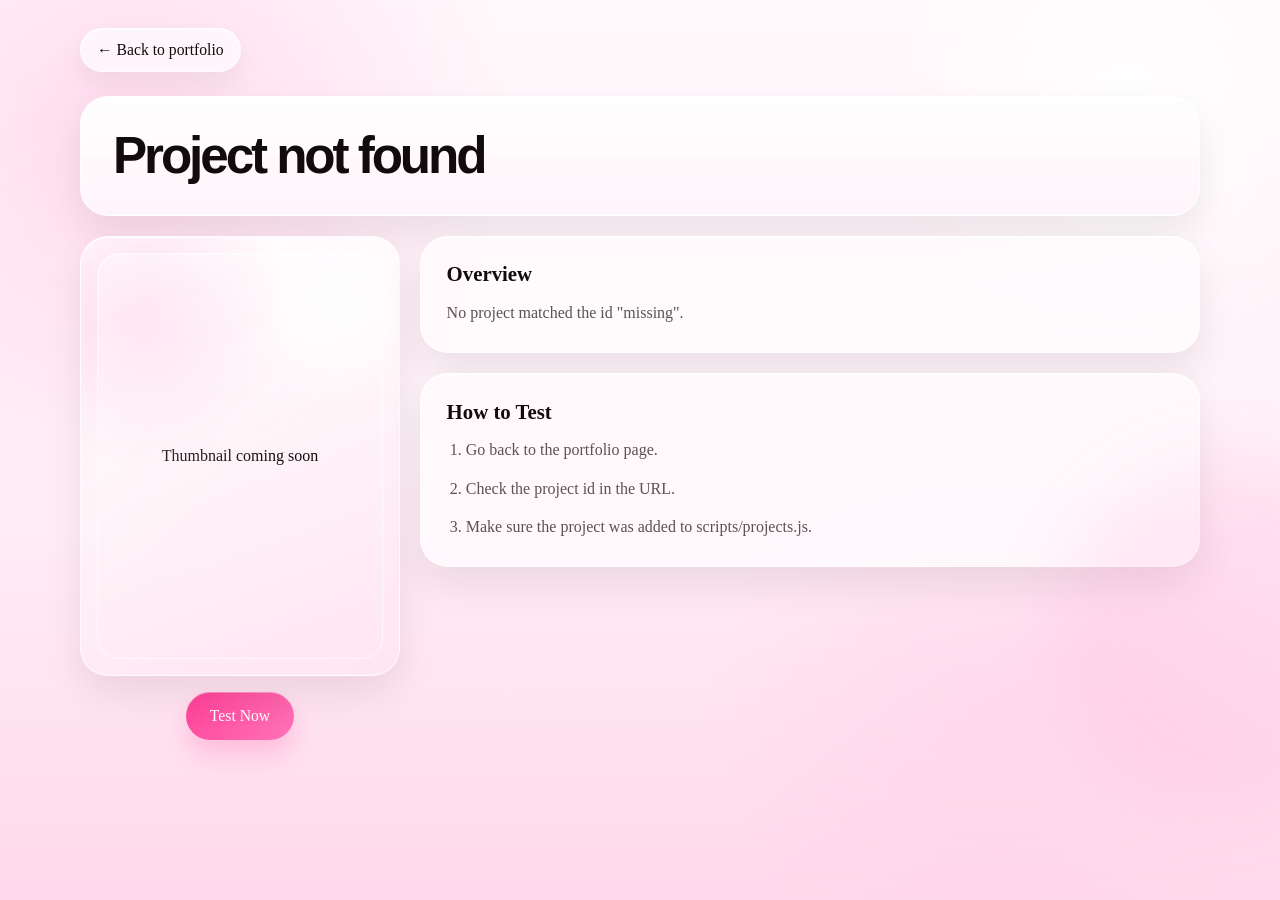
==== card-elements/project.html @ 53191933 "Pages fix?" ====
<!DOCTYPE html>
<html lang="en">
<head>
    <meta charset="UTF-8">
    <meta name="viewport" content="width=device-width, initial-scale=1.0">
    <title>Project Details</title>
    <meta
        name="description"
        content="Project details"
    >
    <link rel="stylesheet" href="general-card.css">
</head>
<body data-project-detail-page>
    <header class="detail-nav">
        <a class="back-link" href="../index.html">← Back to portfolio</a>
    </header>

    <main class="detail-shell">
        <section class="detail-header">
            <h1 data-project-title>Project name</h1>
        </section>

        <section class="detail-layout">
            <div class="detail-left-column">
                <div class="detail-preview" data-project-preview></div>

                <div class="detail-actions">
                    <a class="primary-button" data-project-link href="#" target="_blank" rel="noopener noreferrer">Test Now</a>
                </div>
            </div>

            <div class="detail-right-column">
                <article class="detail-card detail-card-compact">
                    <h2>Overview</h2>
                    <p data-project-overview>Project overview</p>
                </article>

                <article class="detail-card">
                    <h2>How to Test</h2>
                    <ol class="detail-list" data-project-steps></ol>
                </article>
            </div>
        </section>
    </main>

    <script src="../scripts/projects.js"></script>
</body>
</html>
---- card-elements/general-card.css ----
:root {
    --page-bg: #fff1f8;
    --page-bg-soft: #fff9fc;
    --page-bg-deep: #ffd9eb;
    --panel-bg: rgba(255, 251, 253, 0.86);
    --panel-border: rgba(255, 255, 255, 0.66);
    --panel-shadow: rgba(16, 11, 14, 0.08);
    --text-main: #110b0e;
    --text-soft: rgba(17, 11, 14, 0.7);
    --accent: #ff74b7;
    --accent-soft: rgba(255, 192, 224, 0.5);
    --accent-strong: #ff3f97;
}

* {
    margin: 0;
    padding: 0;
    box-sizing: border-box;
    font-family: Georgia, "Times New Roman", Times, serif;
}

body {
    position: relative;
    min-height: 100vh;
    background:
        radial-gradient(circle at 10% 14%, rgba(255, 121, 187, 0.22), transparent 28%),
        radial-gradient(circle at 88% 12%, rgba(255, 255, 255, 0.9), transparent 18%),
        radial-gradient(circle at 78% 78%, rgba(255, 166, 214, 0.16), transparent 24%),
        linear-gradient(180deg, var(--page-bg-soft) 0%, var(--page-bg) 48%, var(--page-bg-deep) 100%);
    color: var(--text-main);
}

body::before,
body::after {
    content: "";
    position: fixed;
    pointer-events: none;
}

body::before {
    inset: 0;
    background-image:
        linear-gradient(rgba(255, 255, 255, 0.32) 1px, transparent 1px),
        linear-gradient(90deg, rgba(255, 255, 255, 0.28) 1px, transparent 1px);
    background-size: 72px 72px;
    opacity: 0.42;
    mask-image: linear-gradient(180deg, rgba(0, 0, 0, 0.58), transparent 84%);
    -webkit-mask-image: linear-gradient(180deg, rgba(0, 0, 0, 0.58), transparent 84%);
}

body::after {
    right: -8rem;
    bottom: 10%;
    width: 22rem;
    height: 22rem;
    border-radius: 999px;
    background: rgba(255, 112, 182, 0.1);
    filter: blur(32px);
}

.detail-nav {
    width: min(1120px, calc(100% - 2rem));
    margin: 0 auto;
    padding: 1.75rem 0 0;
    display: flex;
    align-items: center;
    justify-content: space-between;
    gap: 1rem;
}

.back-link {
    display: inline-flex;
    align-items: center;
    min-height: 44px;
    padding: 0.75rem 1rem;
    border-radius: 999px;
    border: 1px solid rgba(255, 255, 255, 0.68);
    background: rgba(255, 250, 253, 0.84);
    box-shadow:
        inset 0 1px 0 rgba(255, 255, 255, 0.88),
        0 12px 26px rgba(16, 11, 14, 0.06);
    color: var(--text-main);
    text-decoration: none;
    font-size: 0.98rem;
    backdrop-filter: blur(16px);
    -webkit-backdrop-filter: blur(16px);
    transition:
        color 180ms ease,
        transform 180ms ease,
        box-shadow 180ms ease;
}

.back-link:hover,
.back-link:focus-visible {
    color: var(--accent-strong);
    transform: translateY(-1px);
    box-shadow:
        inset 0 1px 0 rgba(255, 255, 255, 0.92),
        0 16px 30px rgba(16, 11, 14, 0.08);
}

.detail-shell {
    width: min(1120px, calc(100% - 2rem));
    margin: 0 auto;
    padding: 1.5rem 0 3rem;
}

.detail-header {
    border: 1px solid var(--panel-border);
    border-radius: 28px;
    background:
        linear-gradient(180deg, rgba(255, 255, 255, 0.9), rgba(255, 244, 250, 0.96)),
        var(--panel-bg);
    box-shadow:
        inset 0 1px 0 rgba(255, 255, 255, 0.88),
        inset 0 -1px 0 rgba(255, 255, 255, 0.26),
        0 18px 38px var(--panel-shadow);
    padding: 2rem;
    margin-bottom: 1.25rem;
    backdrop-filter: blur(14px);
    -webkit-backdrop-filter: blur(14px);
}

.detail-header > * + * {
    margin-top: 0.95rem;
}

.detail-layout {
    display: grid;
    grid-template-columns: minmax(280px, 320px) minmax(0, 1fr);
    align-items: start;
    gap: 1.25rem;
}

.detail-preview,
.detail-card {
    border: 1px solid var(--panel-border);
    border-radius: 28px;
    background: var(--panel-bg);
    box-shadow:
        inset 0 1px 0 rgba(255, 255, 255, 0.88),
        inset 0 -1px 0 rgba(255, 255, 255, 0.22),
        0 18px 38px var(--panel-shadow);
    backdrop-filter: blur(14px);
    -webkit-backdrop-filter: blur(14px);
}

.detail-preview {
    position: relative;
    min-height: 440px;
    aspect-ratio: 3 / 4;
    display: flex;
    align-items: center;
    justify-content: center;
    padding: 1.5rem;
    overflow: hidden;
    background:
        radial-gradient(circle at 18% 18%, rgba(255, 152, 206, 0.32), transparent 34%),
        radial-gradient(circle at 82% 16%, rgba(255, 255, 255, 0.9), transparent 22%),
        linear-gradient(160deg, rgba(255, 255, 255, 0.9), rgba(255, 229, 241, 0.94)),
        var(--panel-bg);
}

.detail-preview::before {
    content: "";
    position: absolute;
    inset: 1rem;
    border-radius: 22px;
    border: 1px solid rgba(255, 255, 255, 0.62);
    background:
        linear-gradient(135deg, rgba(255, 255, 255, 0.34), transparent 60%),
        linear-gradient(180deg, rgba(255, 255, 255, 0.18), transparent 50%);
    box-shadow: inset 0 1px 0 rgba(255, 255, 255, 0.48);
    pointer-events: none;
}

.detail-preview-image {
    position: relative;
    z-index: 1;
    width: 100%;
    height: 92%;
    display: block;
    object-fit: contain;
    object-position: center;
    border-radius: 20px;
}

.detail-left-column {
    display: flex;
    flex-direction: column;
    align-items: stretch;
    gap: 1rem;
}

.detail-right-column {
    display: flex;
    flex-direction: column;
    gap: 1.25rem;
}

.eyebrow {
    font-size: 0.82rem;
    letter-spacing: 0.16em;
    text-transform: uppercase;
    color: var(--text-soft);
}

.detail-header h1 {
    font-size: clamp(2rem, 4vw, 3.4rem);
    line-height: 1.05;
    font-family: "Avenir Next Condensed", "Futura", "Arial Narrow", sans-serif;
    font-weight: 800;
    letter-spacing: -0.06em;
}

.lead,
.detail-card p,
.detail-list li {
    font-size: 1rem;
    line-height: 1.65;
    color: var(--text-soft);
}

.detail-actions {
    display: flex;
    justify-content: center;
}

.primary-button {
    display: inline-flex;
    align-items: center;
    justify-content: center;
    padding: 0.95rem 1.5rem;
    border-radius: 999px;
    background: linear-gradient(135deg, var(--accent-strong), var(--accent));
    color: white;
    text-decoration: none;
    font-size: 0.98rem;
    box-shadow:
        inset 0 1px 0 rgba(255, 255, 255, 0.34),
        0 14px 24px rgba(255, 63, 151, 0.22);
    transition:
        transform 180ms ease,
        box-shadow 180ms ease,
        filter 180ms ease;
}

.primary-button:hover,
.primary-button:focus-visible {
    transform: translateY(-1px);
    box-shadow:
        inset 0 1px 0 rgba(255, 255, 255, 0.4),
        0 16px 32px rgba(255, 63, 151, 0.28);
    filter: saturate(1.04);
}

.detail-card {
    padding: 1.6rem;
}

.detail-card-compact {
    min-height: 0;
}

.detail-card h2 {
    margin-bottom: 0.85rem;
    font-size: 1.3rem;
}

.detail-list {
    padding-left: 1.2rem;
}

.detail-list li + li {
    margin-top: 0.75rem;
}

@media (max-width: 900px) {
    .detail-layout {
        grid-template-columns: 1fr;
    }

    .detail-preview {
        min-height: 320px;
        aspect-ratio: auto;
    }
}

@media (max-width: 640px) {
    .detail-nav,
    .detail-shell {
        width: min(100%, calc(100% - 1.25rem));
    }

    .detail-header,
    .detail-card {
        padding: 1.35rem;
    }

    .detail-header h1 {
        font-size: 2rem;
    }
}
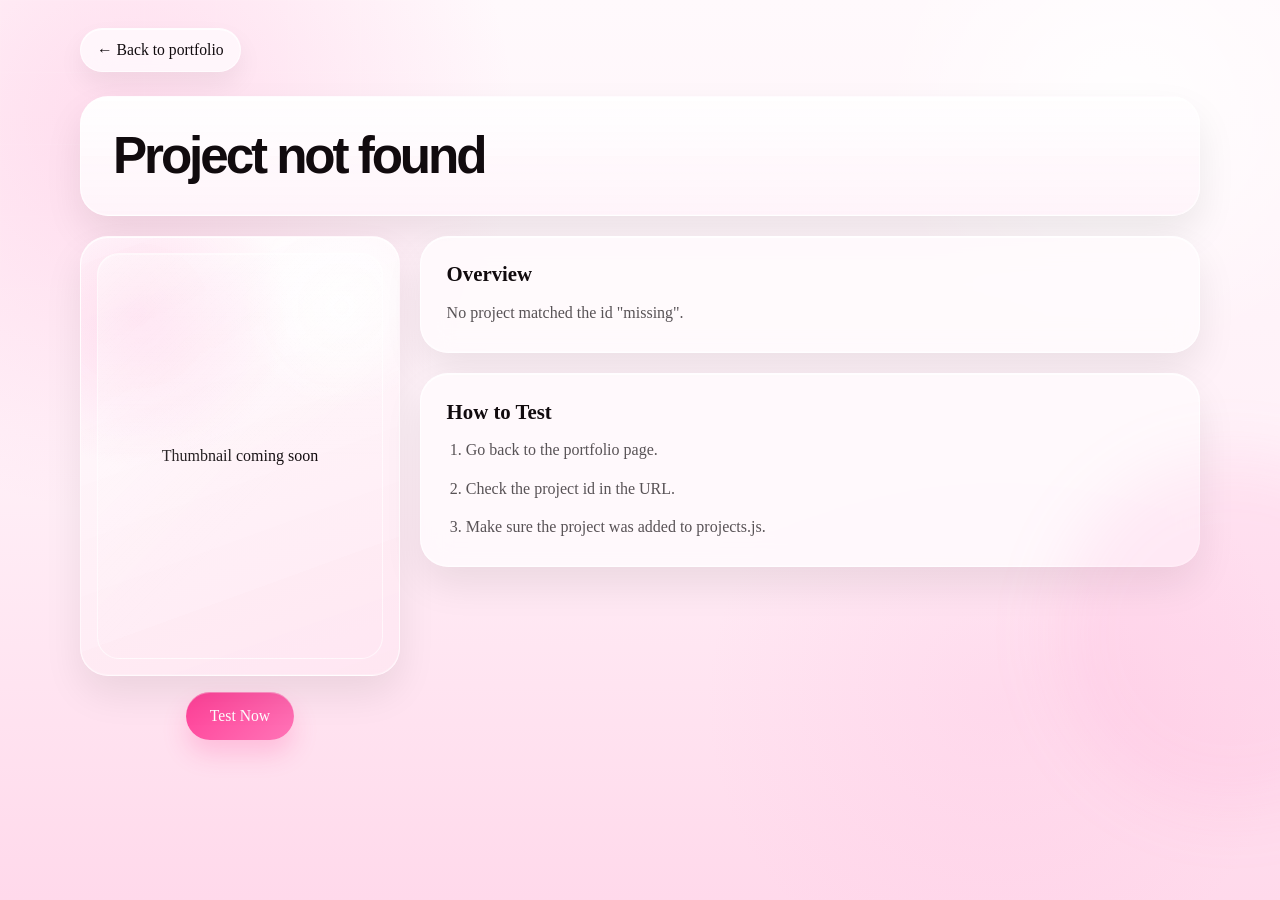
==== commit e4ecdda3: "fix 4 ??" ====
--- a/card-elements/project.html
+++ b/card-elements/project.html
@@ -43,6 +43,6 @@
         </section>
     </main>
 
-    <script src="../scripts/projects.js"></script>
+    <script src="../projects.js"></script>
 </body>
 </html>
